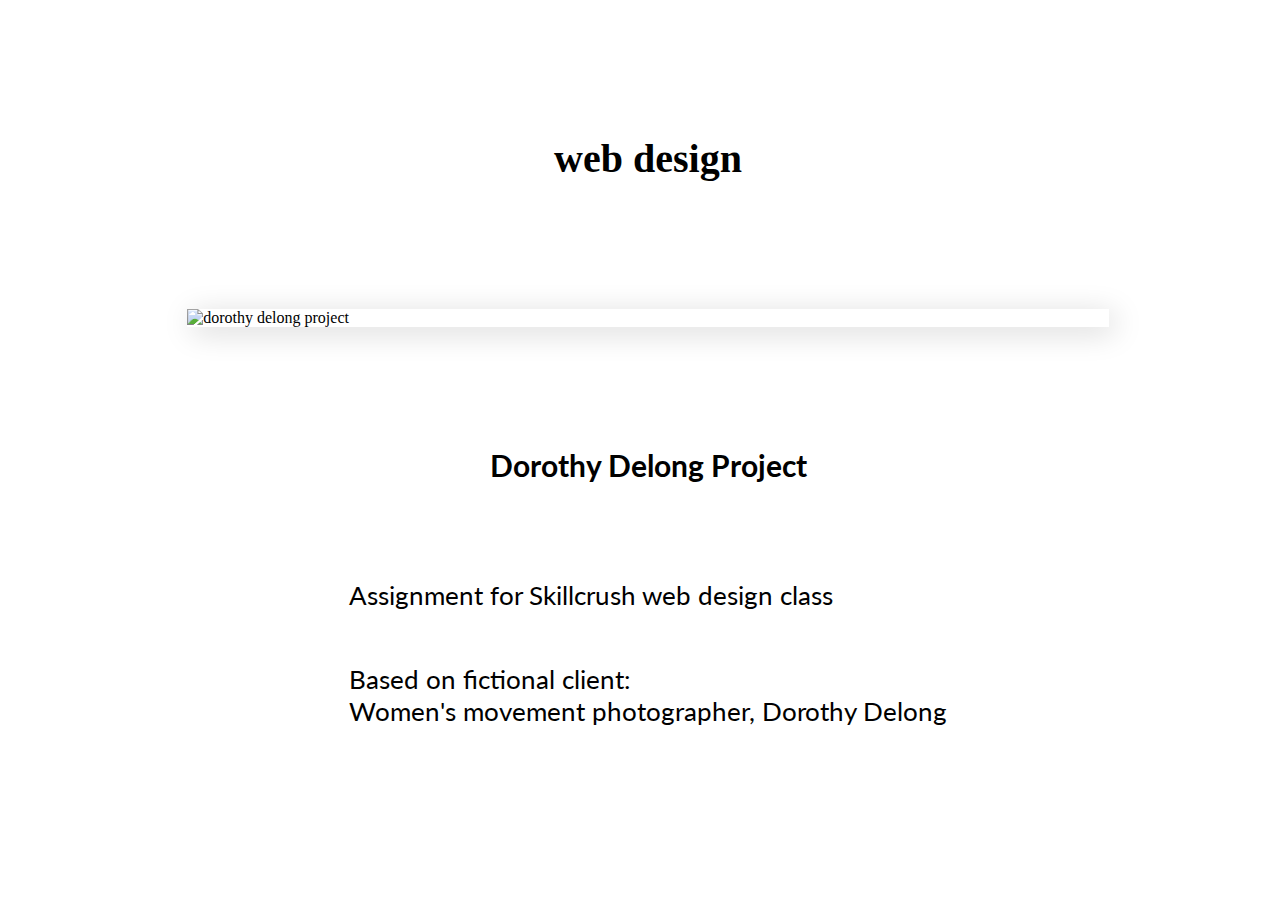
==== web-design/index.html @ 639a75a6 "fixed background background" ====
<!doctype html>
<html lang="en">
    <head>
      <meta charset="utf-8">
        <title>Tomii Portfolio</title>
      <link href="https://fonts.googleapis.com/css?family=Homemade+Apple|Lato&display=swap" rel="stylesheet">
      <link rel="stylesheet" href="../css/normalize.css">
      <link rel="stylesheet" href="../css/main.css">
    </head>

<div class="web-design-background">
 <header>
   <h1>web design</h1>
 </header>

<body>

<div class="content-wrapper">
	<div class="project-wrapper">
	<img src='../img/delong.png' alt="dorothy delong project">
	</div>
	
</div>	
	<div class="project-description">
	<h1>Dorothy Delong Project</h1>
		<div class="project-description-p">
		<p>Assignment for Skillcrush web design class</p>
		<p>Based on fictional client:<br>Women's movement photographer, Dorothy Delong</p>
		</div>
	</div>
	
	
	
	</div>
</body>
</html>
---- css/main.css ----
/*.full-width {
  width: 1600px;
  margin: 0 auto;
}

.third-width {
  width: 220px;
  margin: 0px 30px 0px 240px;
  float: left;
}
*/

html,
body {
	width:100%;
	height:100%;
	font-size:1em;
}

header {
	display: flex;
	flex-direction: column;
	justify-content: center;
	align-items: center;
	width:100%;
}

.nav-wrapper {
	display:flex;
	flex-direction: row;
	justify-content: flex-end;
	align-items:center;
}

nav {
	display:flex;
	justify-content: center;
	align-items: flex-end;
	padding-top:70px;
   /* padding: 20px 100px;*/
}

nav a {
  padding-left: 20px;
  font-size: 18px;
  font-family: 'Lato', sans-serif;
  letter-spacing: 2px;
  text-decoration: none;
}

a:visited {
  color: green;
}

a:link {
  color: green;
}

h1 {
  font-family: 'Homemade Apple', cursive;
  font-size: 40px;
  text-align: center;
  padding: 100px;
}

#work-links {
	display:flex;
	justify-content: center;
	align-items: center;
	width:100%;
	padding-bottom: 100px;
}

.full-width {
	display:flex;
	flex-direction: column;
	justify-content: center;
	align-items:center;
	width:90%;
}



#work-links a {
  padding: 100px;
}

img {
  width: 200px;
  /*padding-bottom: 100px;*/
}

/*----------FOOTER STYLES---------*/

footer {
	display:flex;
	justify-content: center;
	align-items: center;
}

footer p {
	font-size: 18px;
 	font-family: 'Lato', sans-serif;
	letter-spacing: 2px;
	color:green;
	margin-top: 50px;
}


/*-------------BRANDING----------------------*/


#pepino {
	display:flex;
	flex-direction: column;
	align-items: center;
  	background: #168241;
	padding-top:100px;
}

#pepino img {
  width: 500px;
}

#pepino h1 {
	padding:0;
}

#pepino p {
	font-size: 30px;
	width:60%;
	text-align: center;
	font-family: 'Lato', sans-serif;
}

/*------Made By Tomomi------*/

#mbt {
	display:flex;
	flex-direction: column;
	align-items: center;
  	background: #FFE212;
	padding-top: 100px;
}

#mbt .content-wrapper {
	display:flex;
	flex-direction: column;
	align-items: center;
	padding-top:100px;
}

#mbt h1 {
	padding:0;
}

#mbt p {
	font-size: 30px;
	text-align: center;
	font-family: 'Lato', sans-serif;
}

#img1 {
	margin-top:100px;
		box-shadow: 5px 5px 30px black;
	padding-bottom: 0;

}

#img2 {
	margin-top:100px;
		box-shadow: 5px 5px 30px black;
	padding-bottom: 0;
}

#img3 {
		margin-top:100px;
		box-shadow: 5px 5px 30px black;
	padding-bottom: 0;
}
#img4 {
		margin-top:100px;
		box-shadow: 5px 5px 30px black;
	padding-bottom: 0;
}

#img5 {
		margin-top:100px;
		box-shadow: 5px 5px 30px black;
	padding-bottom: 0;
	margin-bottom: 170px;
}

#img6 {
  width: 450px;
  box-shadow: 5px 5px 30px black;
	padding-bottom: 0;
	margin-bottom: 200px;
}

#img7 {
    width: 800px;
	box-shadow: 5px 5px 30px black;
	padding-bottom: 0;
		margin-bottom: 200px;

}

#img8 {
  width: 800px;
	box-shadow: 5px 5px 30px black;
	padding-bottom: 0;
		margin-bottom: 200px;

}

#img9 {
  width: 800px;
	box-shadow: 5px 5px 30px black;
	padding-bottom: 0;
		margin-bottom: 200px;
}

#img10 {
  width: 500px;
	box-shadow: 5px 5px 30px black;
	padding-bottom: 0;
		margin-bottom: 200px;
}


/*-----------BAKERY------------*/

#bakery {
	display:flex;
	flex-direction: column;
	align-items:center;
	background-color:#b9e1d6;
	padding-top:100px;
}

#bakery .content-wrapper {
	display:flex;
	flex-direction: column;
	align-items: center;
	padding-top:100px;
}

#img11 {
	width:500px;
	box-shadow: 5px 5px 30px black;
	padding-bottom: 0;
		margin-bottom: 200px;
}

#img12 {
		width:500px;
	box-shadow: 5px 5px 30px black;
	padding-bottom: 0;
		margin-bottom: 200px;
}

#img13 {
		width:500px;
	box-shadow: 5px 5px 30px black;
	padding-bottom: 0;
		margin-bottom: 200px;
}

#img14 {
		width:500px;
	box-shadow: 5px 5px 30px black;
	padding-bottom: 0;
		margin-bottom: 200px;
}

#bakery h1 {
	padding:0;
}

#bakery p {
	font-family: 'Lato', sans-serif;
	font-size: 30px;
	text-align: center;
	width:60%;
}


/*------------WEB DESIGN PAGE------------*/

.web-design-background {		 
	background:url('../img/yellow-white.png') no-repeat center center fixed;
	background-size:cover;
}

.content-wrapper {
	display:flex;
	justify-content: center;
	align-items: center;
	width:100%;
}

.project-wrapper {
	display:flex;
	justify-content: center;
	align-items: center;
	width:90%;
	padding-bottom:0;
}

.project-wrapper img {
	width:80%;
	box-shadow: 5px 5px 30px lightgray;

}

.project-description {
	display:flex;
	flex-direction: column;
	justify-content: center;
	align-items: center;
	width:70%;
	margin:0 auto;
	padding-bottom: 100px;
}

.project-description h1 {
	padding:100px 0 50px 0;
	font-size: 30px;
	font-family: 'Lato', sans-serif;

}

.project-description p {
	font-family: 'Lato', sans-serif;
	font-size: 26px;
}

.project-description-p {
	display:flex;
	flex-direction: column;
	align-items: flex-start;
}






/*-----------ABOUT----------------*/

.selfie {
	display:flex;
	justify-content: center;
	align-items: center;
}

.selfie img {
		box-shadow: 5px 5px 20px darkgray;
	width:270px;
}

/*----------TABLET---------------*/

@media only screen and (min-width: 768px) {
	
img {
	width:250px;
	}
	
	
}

		
	
	
/*-----------DESKTOP------------*/

@media only screen and (min-width: 1200px){
		
.nav-wrapper {
	width:80%;
}
		
#work-links .full-width {
	display:flex;
	flex-direction: row;
	align-items:center;
	width:100%;
}

img {
	width:200px;
}
	
	
footer p {
	margin:100px 0;
}
	
	
}
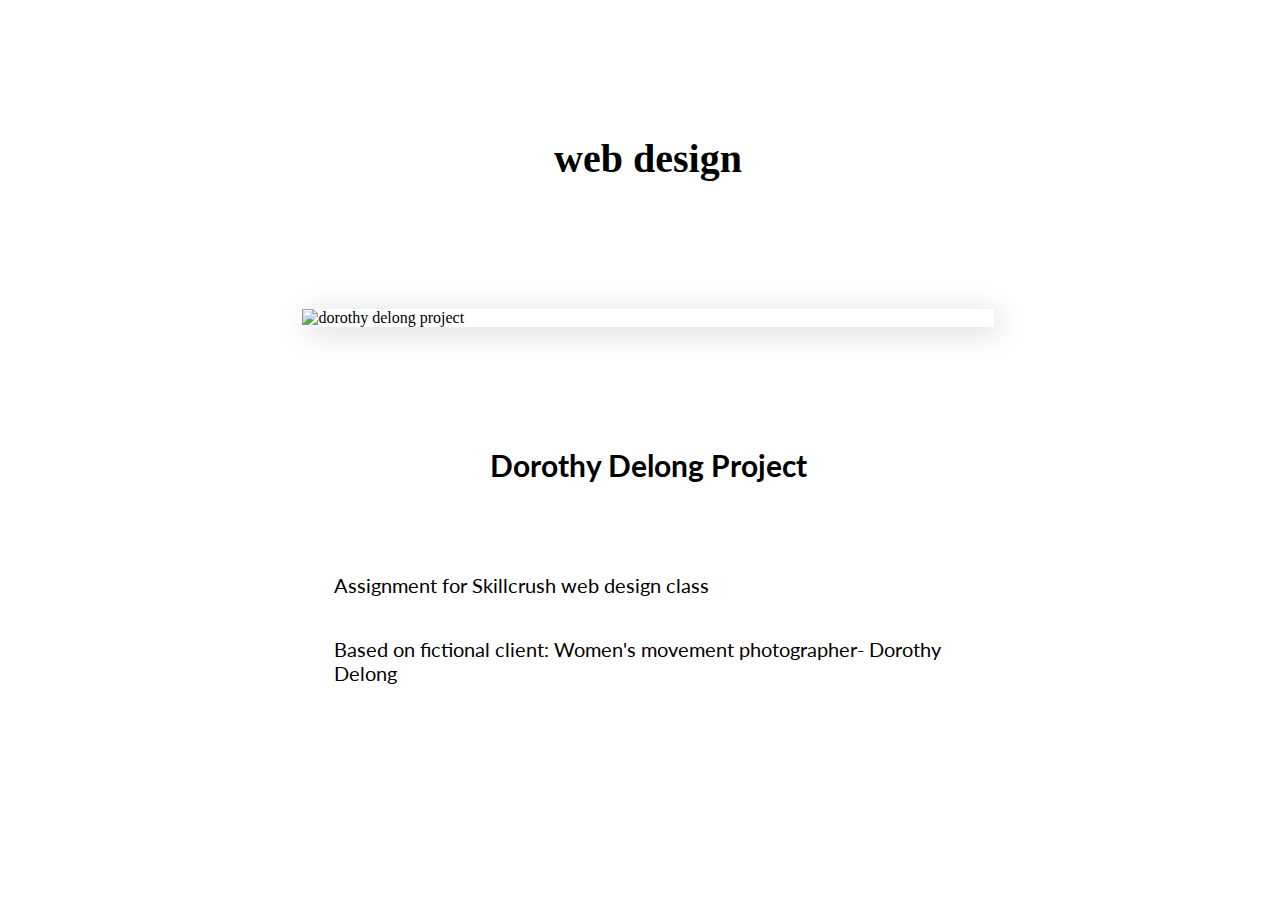
==== commit 592c97e4: "changed font size to p in web design page" ====
--- a/web-design/index.html
+++ b/web-design/index.html
@@ -25,7 +25,7 @@
 	<h1>Dorothy Delong Project</h1>
 		<div class="project-description-p">
 		<p>Assignment for Skillcrush web design class</p>
-		<p>Based on fictional client:<br>Women's movement photographer, Dorothy Delong</p>
+		<p>Based on fictional client: Women's movement photographer- Dorothy Delong</p>
 		</div>
 	</div>
 	
--- a/css/main.css
+++ b/css/main.css
@@ -163,45 +163,46 @@
 
 #img1 {
 	margin-top:100px;
-		box-shadow: 5px 5px 30px black;
+		box-shadow: 5px 5px 30px #003300;
 	padding-bottom: 0;
 
 }
 
 #img2 {
 	margin-top:100px;
-		box-shadow: 5px 5px 30px black;
+		box-shadow: 5px 5px 30px #003300;
 	padding-bottom: 0;
 }
 
 #img3 {
 		margin-top:100px;
-		box-shadow: 5px 5px 30px black;
-	padding-bottom: 0;
-}
+		box-shadow: 5px 5px 30px #003300;
+	padding-bottom: 0;
+}
+
 #img4 {
 		margin-top:100px;
-		box-shadow: 5px 5px 30px black;
+		box-shadow: 5px 5px 30px #003300;
 	padding-bottom: 0;
 }
 
 #img5 {
 		margin-top:100px;
-		box-shadow: 5px 5px 30px black;
+		box-shadow: 5px 5px 30px #003300;
 	padding-bottom: 0;
 	margin-bottom: 170px;
 }
 
 #img6 {
   width: 450px;
-  box-shadow: 5px 5px 30px black;
+  box-shadow: 5px 5px 30px #737373;
 	padding-bottom: 0;
 	margin-bottom: 200px;
 }
 
 #img7 {
     width: 800px;
-	box-shadow: 5px 5px 30px black;
+	box-shadow: 5px 5px 30px #737373;
 	padding-bottom: 0;
 		margin-bottom: 200px;
 
@@ -209,7 +210,7 @@
 
 #img8 {
   width: 800px;
-	box-shadow: 5px 5px 30px black;
+	box-shadow: 5px 5px 30px #737373;
 	padding-bottom: 0;
 		margin-bottom: 200px;
 
@@ -217,14 +218,14 @@
 
 #img9 {
   width: 800px;
-	box-shadow: 5px 5px 30px black;
+	box-shadow: 5px 5px 30px #737373;
 	padding-bottom: 0;
 		margin-bottom: 200px;
 }
 
 #img10 {
   width: 500px;
-	box-shadow: 5px 5px 30px black;
+	box-shadow: 5px 5px 30px #737373;
 	padding-bottom: 0;
 		margin-bottom: 200px;
 }
@@ -249,28 +250,28 @@
 
 #img11 {
 	width:500px;
-	box-shadow: 5px 5px 30px black;
+	box-shadow: 5px 5px 30px #737373;
 	padding-bottom: 0;
 		margin-bottom: 200px;
 }
 
 #img12 {
 		width:500px;
-	box-shadow: 5px 5px 30px black;
+	box-shadow: 5px 5px 30px #737373;
 	padding-bottom: 0;
 		margin-bottom: 200px;
 }
 
 #img13 {
 		width:500px;
-	box-shadow: 5px 5px 30px black;
+	box-shadow: 5px 5px 30px #737373;
 	padding-bottom: 0;
 		margin-bottom: 200px;
 }
 
 #img14 {
 		width:500px;
-	box-shadow: 5px 5px 30px black;
+	box-shadow: 5px 5px 30px #737373;
 	padding-bottom: 0;
 		margin-bottom: 200px;
 }
@@ -357,8 +358,58 @@
 }
 
 .selfie img {
-		box-shadow: 5px 5px 20px darkgray;
+	box-shadow: 5px 5px 20px darkgray;
 	width:270px;
+}
+
+.about-content-wrapper {
+	display:flex;
+	flex-direction: column;
+	align-items: center;
+}
+
+.about-me-info {
+	width:60%;
+	padding:100px 0;
+}
+
+.about-me-info p {
+	font-size: 24px;
+	text-align: justify;
+	color:#8B8B8B;
+	font-family: 'Lato', sans-serif;
+	margin:0;
+}
+
+.about-me-info span {
+	color:#FF7575;
+	 font-family: 'Homemade Apple', cursive;
+
+}
+
+.contact-info {
+	display:flex;
+	justify-content: center;
+	align-items: center;
+	padding-bottom: 100px;
+	font-family: 'Lato', sans-serif;
+}
+
+.contact-info p {
+	font-size: 24px;
+	font-family: 'Lato', sans-serif;
+}
+
+/*---------CONTACT ME----------*/
+
+.contact-me {
+	display:flex;
+	flex-direction: column;
+	align-items: center;
+}
+
+.contact-me p {
+	font-size: 18px;
 }
 
 /*----------TABLET---------------*/
@@ -369,6 +420,17 @@
 	width:250px;
 	}
 	
+.contact-info {
+	padding-top:80px;
+}
+	
+.contact-info p {
+	font-size: 18px;
+}
+	
+.me-info {
+	padding-top:30px;
+}
 	
 }
 
@@ -398,8 +460,70 @@
 footer p {
 	margin:100px 0;
 }
-	
-	
-}
-	
-
+
+.contact-info {
+		padding-top:80px;
+}
+	
+.contact-info p {
+	font-size: 19px;
+	letter-spacing: 1px;
+}
+
+.me-info {
+	padding-top:30px;
+}
+
+/*------------BRANDING PAGE------------*/
+
+.pepino-images {
+	display:flex;
+	flex-flow:row wrap;
+	justify-content: center;
+	align-items: center;
+	width:90%;
+}
+	
+#pepino img {
+	width:30%;
+	height:auto;
+	margin-right:8%;
+	margin-left:8%;
+	margin-bottom:10%;
+}
+	
+#bakery .content-wrapper {
+	display:flex;
+	flex-flow:row wrap;
+	justify-content: center;
+	align-items: center;
+	width:90%;
+}
+	
+#bakery img {
+	width:30%;
+	height:auto;
+	margin-right:8%;
+	margin-left:8%;
+	margin-bottom:10%;
+}
+	
+/*------------WEB DESIGN PAGE------------*/
+
+	
+.project-wrapper img {
+	width:60%;
+}
+
+
+.project-description-p {
+	width:70%;
+}
+	
+	.project-description p {
+		font-size:20px;		
+	}	
+
+}
+	
+
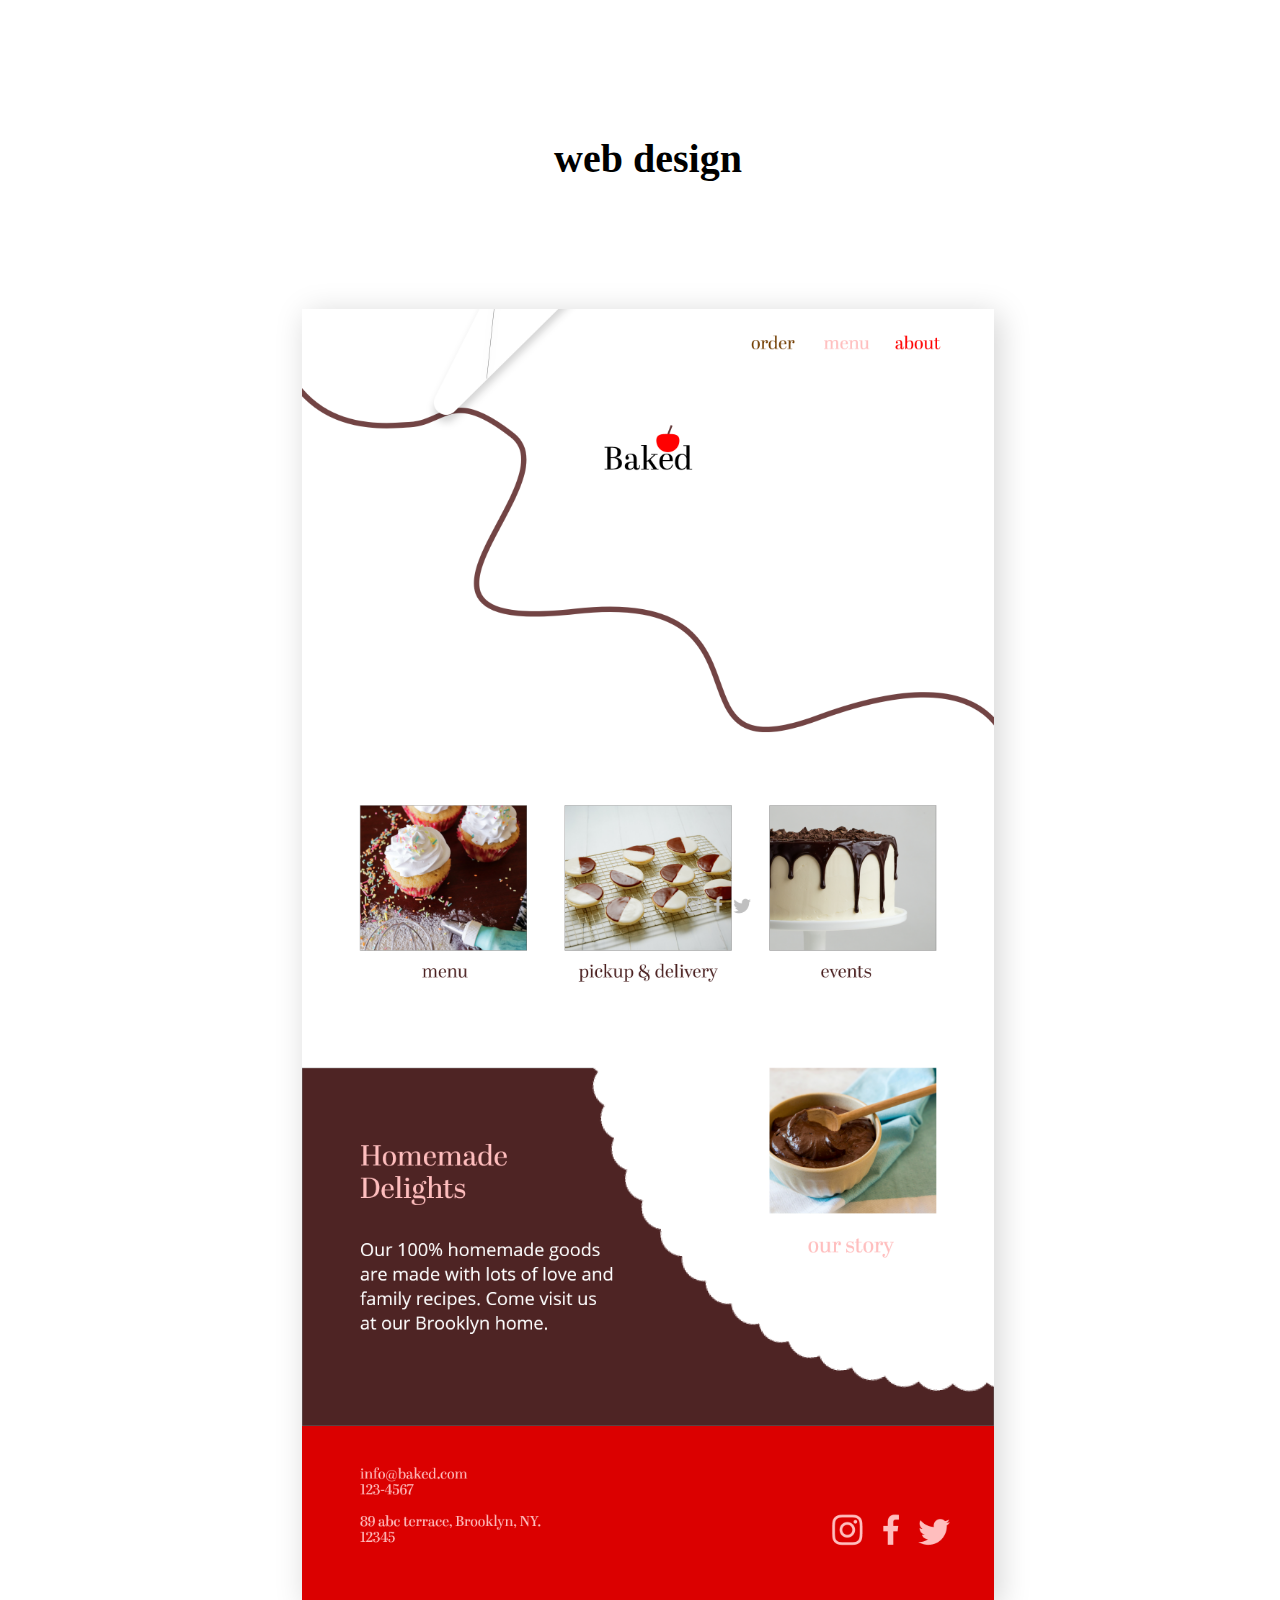
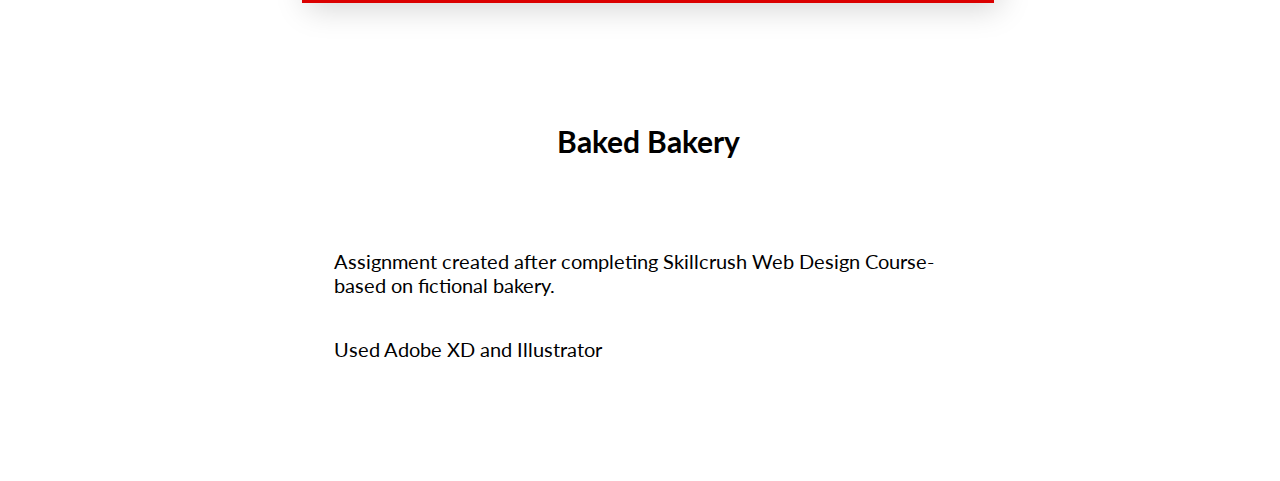
==== commit b247d004: "changed my web design sample to another project I did" ====
--- a/web-design/index.html
+++ b/web-design/index.html
@@ -5,7 +5,8 @@
         <title>Tomii Portfolio</title>
       <link href="https://fonts.googleapis.com/css?family=Homemade+Apple|Lato&display=swap" rel="stylesheet">
       <link rel="stylesheet" href="../css/normalize.css">
-      <link rel="stylesheet" href="../css/main.css">
+	  <link rel="stylesheet" href="../css/main.css">
+	  <link rel='icon' href='../favicon.ico' type='image/x-icon'/>
     </head>
 
 <div class="web-design-background">
@@ -17,15 +18,15 @@
 
 <div class="content-wrapper">
 	<div class="project-wrapper">
-	<img src='../img/delong.png' alt="dorothy delong project">
+	<img src='../img/baked.png' alt="bakery project">
 	</div>
 	
 </div>	
 	<div class="project-description">
-	<h1>Dorothy Delong Project</h1>
+	<h1>Baked Bakery</h1>
 		<div class="project-description-p">
-		<p>Assignment for Skillcrush web design class</p>
-		<p>Based on fictional client: Women's movement photographer- Dorothy Delong</p>
+		<p>Assignment created after completing Skillcrush Web Design Course-<br>based on fictional bakery.</p>
+		<p>Used Adobe XD and Illustrator</p>
 		</div>
 	</div>
 	
--- a/css/main.css
+++ b/css/main.css
@@ -72,6 +72,10 @@
 	padding-bottom: 100px;
 }
 
+#work-links .third-width {
+	padding-bottom: 110px;
+}
+
 .full-width {
 	display:flex;
 	flex-direction: column;
@@ -79,8 +83,6 @@
 	align-items:center;
 	width:90%;
 }
-
-
 
 #work-links a {
   padding: 100px;
@@ -108,6 +110,10 @@
 }
 
 
+#workEmail {
+	text-decoration: none;
+}
+
 /*-------------BRANDING----------------------*/
 
 
@@ -117,6 +123,12 @@
 	align-items: center;
   	background: #168241;
 	padding-top:100px;
+}
+
+.pepino-images {
+	display:flex;
+	flex-direction: column;
+	align-items: center;
 }
 
 #pepino img {
@@ -163,39 +175,38 @@
 
 #img1 {
 	margin-top:100px;
-		box-shadow: 5px 5px 30px #003300;
-	padding-bottom: 0;
-
+	box-shadow: 5px 5px 30px #003300;
+	padding-bottom: 0;
 }
 
 #img2 {
 	margin-top:100px;
-		box-shadow: 5px 5px 30px #003300;
+	box-shadow: 5px 5px 30px #003300;
 	padding-bottom: 0;
 }
 
 #img3 {
-		margin-top:100px;
-		box-shadow: 5px 5px 30px #003300;
+	margin-top:100px;
+	box-shadow: 5px 5px 30px #003300;
 	padding-bottom: 0;
 }
 
 #img4 {
-		margin-top:100px;
-		box-shadow: 5px 5px 30px #003300;
+	margin-top:100px;
+	box-shadow: 5px 5px 30px #003300;
 	padding-bottom: 0;
 }
 
 #img5 {
-		margin-top:100px;
-		box-shadow: 5px 5px 30px #003300;
+	margin-top:100px;
+	box-shadow: 5px 5px 30px #003300;
 	padding-bottom: 0;
 	margin-bottom: 170px;
 }
 
 #img6 {
-  width: 450px;
-  box-shadow: 5px 5px 30px #737373;
+  	width: 450px;
+  	box-shadow: 5px 5px 30px #737373;
 	padding-bottom: 0;
 	margin-bottom: 200px;
 }
@@ -204,30 +215,29 @@
     width: 800px;
 	box-shadow: 5px 5px 30px #737373;
 	padding-bottom: 0;
-		margin-bottom: 200px;
+	margin-bottom: 200px;
 
 }
 
 #img8 {
-  width: 800px;
-	box-shadow: 5px 5px 30px #737373;
-	padding-bottom: 0;
-		margin-bottom: 200px;
-
+  	width: 800px;
+	box-shadow: 5px 5px 30px #737373;
+	padding-bottom: 0;
+	margin-bottom: 200px;
 }
 
 #img9 {
-  width: 800px;
-	box-shadow: 5px 5px 30px #737373;
-	padding-bottom: 0;
-		margin-bottom: 200px;
+  	width: 800px;
+	box-shadow: 5px 5px 30px #737373;
+	padding-bottom: 0;
+	margin-bottom: 200px;
 }
 
 #img10 {
-  width: 500px;
-	box-shadow: 5px 5px 30px #737373;
-	padding-bottom: 0;
-		margin-bottom: 200px;
+  	width: 500px;
+	box-shadow: 5px 5px 30px #737373;
+	padding-bottom: 0;
+	margin-bottom: 200px;
 }
 
 
@@ -252,28 +262,28 @@
 	width:500px;
 	box-shadow: 5px 5px 30px #737373;
 	padding-bottom: 0;
-		margin-bottom: 200px;
+	margin-bottom: 200px;
 }
 
 #img12 {
-		width:500px;
-	box-shadow: 5px 5px 30px #737373;
-	padding-bottom: 0;
-		margin-bottom: 200px;
+	width:500px;
+	box-shadow: 5px 5px 30px #737373;
+	padding-bottom: 0;
+	margin-bottom: 200px;
 }
 
 #img13 {
-		width:500px;
-	box-shadow: 5px 5px 30px #737373;
-	padding-bottom: 0;
-		margin-bottom: 200px;
+	width:500px;
+	box-shadow: 5px 5px 30px #737373;
+	padding-bottom: 0;
+	margin-bottom: 200px;
 }
 
 #img14 {
-		width:500px;
-	box-shadow: 5px 5px 30px #737373;
-	padding-bottom: 0;
-		margin-bottom: 200px;
+	width:500px;
+	box-shadow: 5px 5px 30px #737373;
+	padding-bottom: 0;
+	margin-bottom: 200px;
 }
 
 #bakery h1 {
@@ -345,10 +355,6 @@
 }
 
 
-
-
-
-
 /*-----------ABOUT----------------*/
 
 .selfie {
@@ -377,18 +383,27 @@
 	font-size: 24px;
 	text-align: justify;
 	color:#8B8B8B;
-	font-family: 'Lato', sans-serif;
+	/*font-family: 'Lato', sans-serif;
+	font-weight: 300;*/
+	font-family: 'Raleway', sans-serif;
 	margin:0;
 }
 
+.about-me-info h2 {
+	font-size: 26px;
+	font-weight: normal;
+	color:#8B8B8B;
+	font-family: 'Homemade Apple', cursive;
+}
+
 .about-me-info span {
-	color:#FF7575;
+	 color:#FF7575;
 	 font-family: 'Homemade Apple', cursive;
-
 }
 
 .contact-info {
 	display:flex;
+	flex-direction: column;
 	justify-content: center;
 	align-items: center;
 	padding-bottom: 100px;
@@ -400,6 +415,42 @@
 	font-family: 'Lato', sans-serif;
 }
 
+.contact-info a  {
+	text-decoration: none;
+}
+
+
+.contact-info span {
+	color:#fd9292;
+}
+
+.separate-line {
+	padding-top:120px;
+}
+
+.name p {
+	font-family: 'Homemade Apple', cursive;
+	padding-top:50px;
+}
+
+.portfolio-links {
+	/*display:flex;
+	justify-content: center;
+	align-items: center;
+	width:60%;*/
+	text-align: center;
+}
+
+.portfolio-links p {
+	padding: 0 10px;
+	color:gray;
+}
+
+.portfolio-links a :hover {
+	color:rgb(255, 211, 211);
+}
+
+
 /*---------CONTACT ME----------*/
 
 .contact-me {
@@ -410,6 +461,15 @@
 
 .contact-me p {
 	font-size: 18px;
+}
+
+.contact-me a {
+	text-decoration: none;
+}
+
+.contact-me a:hover {
+	color:rgb(255, 154, 154);
+	text-decoration: none;
 }
 
 /*----------TABLET---------------*/
@@ -432,6 +492,18 @@
 	padding-top:30px;
 }
 	
+
+/*---------TABLET ABOUT ME PAGE----------*/
+
+
+.portfolio-links {
+	text-align: center;
+}
+
+
+
+
+
 }
 
 		
@@ -452,10 +524,13 @@
 	width:100%;
 }
 
+#work-links a {
+		padding:100px;
+}
+	
 img {
 	width:200px;
 }
-	
 	
 footer p {
 	margin:100px 0;
@@ -471,9 +546,18 @@
 }
 
 .me-info {
-	padding-top:30px;
-}
-
+	padding-top:50px;
+}
+	
+.about-me-info p {
+		font-size: 20px;
+}
+
+.about-me-info span {
+		font-size: 22px;
+}
+	
+	
 /*------------BRANDING PAGE------------*/
 
 .pepino-images {
@@ -520,10 +604,25 @@
 	width:70%;
 }
 	
-	.project-description p {
+.project-description p {
 		font-size:20px;		
-	}	
-
-}
-	
-
+}	
+
+
+/*--------CONTACT PAGE DESKTOP---------*/
+
+.contact-info a:hover {
+	color:rgb(255, 206, 206);
+}
+
+.contact-info span:hover {
+	color:rgb(255, 206, 206);
+
+}
+
+
+
+
+}
+	
+
